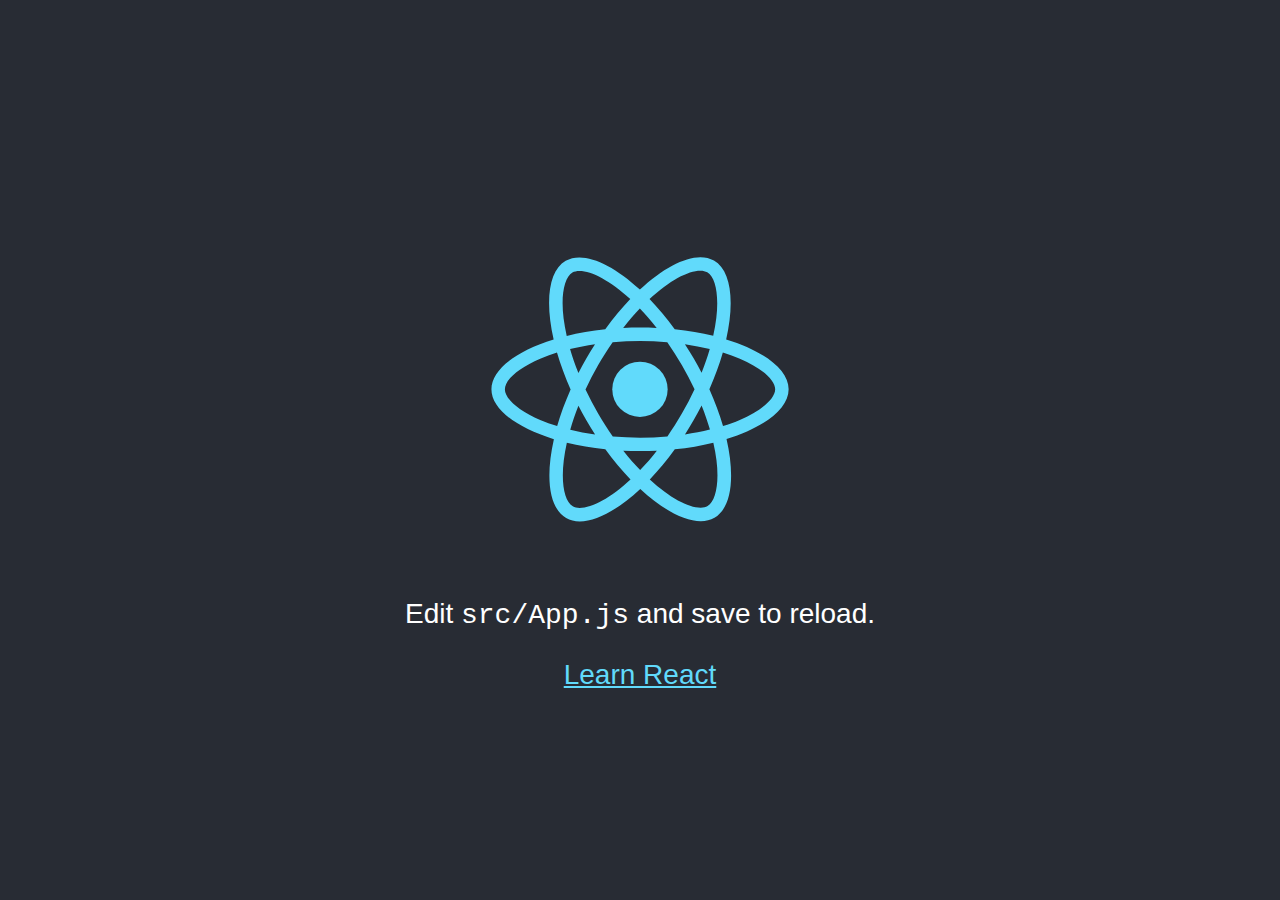
==== index.html @ d6503e28 "Updates" ====
<!doctype html><html lang="en"><head><meta charset="utf-8"/><link rel="icon" href="/favicon.ico"/><meta name="viewport" content="width=device-width,initial-scale=1"/><meta name="theme-color" content="#000000"/><meta name="description" content="Web site created using create-react-app"/><link rel="apple-touch-icon" href="/logo192.png"/><link rel="manifest" href="/manifest.json"/><title>React App</title><script defer="defer" src="/static/js/main.1dde79ad.js"></script><link href="/static/css/main.f855e6bc.css" rel="stylesheet"></head><body><noscript>You need to enable JavaScript to run this app.</noscript><div id="root"></div></body></html>
---- static/css/main.f855e6bc.css ----
body{-webkit-font-smoothing:antialiased;-moz-osx-font-smoothing:grayscale;font-family:-apple-system,BlinkMacSystemFont,Segoe UI,Roboto,Oxygen,Ubuntu,Cantarell,Fira Sans,Droid Sans,Helvetica Neue,sans-serif;margin:0}code{font-family:source-code-pro,Menlo,Monaco,Consolas,Courier New,monospace}.App{text-align:center}.App-logo{height:40vmin;pointer-events:none}@media (prefers-reduced-motion:no-preference){.App-logo{animation:App-logo-spin 20s linear infinite}}.App-header{align-items:center;background-color:#282c34;color:#fff;display:flex;flex-direction:column;font-size:calc(10px + 2vmin);justify-content:center;min-height:100vh}.App-link{color:#61dafb}@keyframes App-logo-spin{0%{transform:rotate(0deg)}to{transform:rotate(1turn)}}
/*# sourceMappingURL=main.f855e6bc.css.map*/
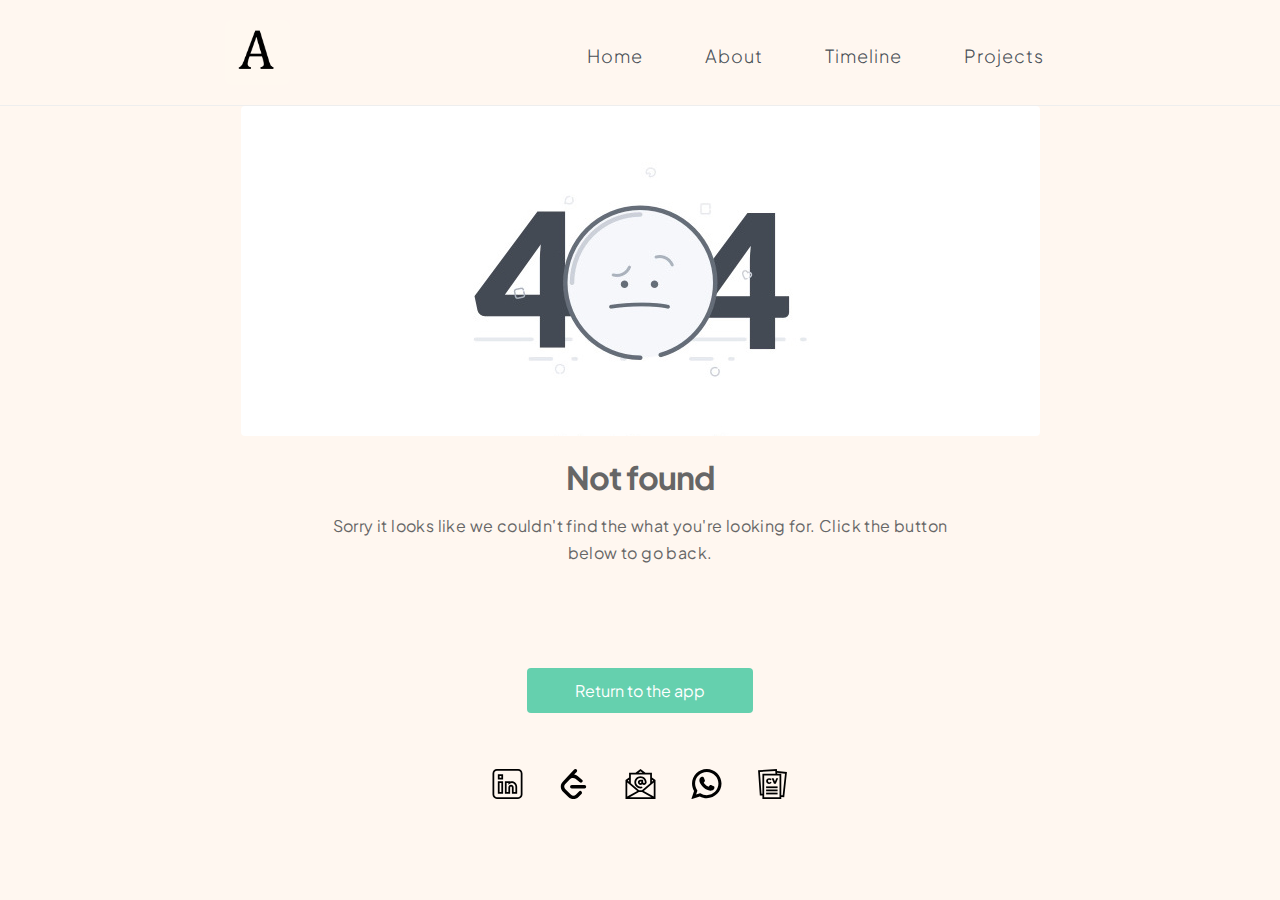
==== commit a753b6c6: "Updates" ====
--- a/index.html
+++ b/index.html
@@ -1 +1 @@
-<!doctype html><html lang="en"><head><meta charset="utf-8"/><link rel="icon" href="/favicon.ico"/><meta name="viewport" content="width=device-width,initial-scale=1"/><meta name="theme-color" content="#000000"/><meta name="description" content="Web site created using create-react-app"/><link rel="apple-touch-icon" href="/logo192.png"/><link rel="manifest" href="/manifest.json"/><title>React App</title><script defer="defer" src="/static/js/main.1dde79ad.js"></script><link href="/static/css/main.f855e6bc.css" rel="stylesheet"></head><body><noscript>You need to enable JavaScript to run this app.</noscript><div id="root"></div></body></html>+<!doctype html><html lang="en"><head><meta charset="utf-8"/><link rel="icon" href="/favicon.ico"/><meta name="viewport" content="width=device-width,initial-scale=1"/><meta name="theme-color" content="#000000"/><meta name="description" content="Web site created using create-react-app"/><link rel="apple-touch-icon" href="/logo192.png"/><link rel="manifest" href="/manifest.json"/><title>React App</title><script defer="defer" src="/static/js/main.c0bdf3b8.js"></script><link href="/static/css/main.c552f9b8.css" rel="stylesheet"></head><body><noscript>You need to enable JavaScript to run this app.</noscript><div id="root"></div></body></html>--- a/static/css/main.c552f9b8.css
+++ b/static/css/main.c552f9b8.css
@@ -0,0 +1,2 @@
+@import url(https://fonts.googleapis.com/css2?family=Plus+Jakarta+Sans:wght@500;700&display=swap);.highlight .c{color:#998;font-style:italic}.highlight .err{background-color:#e3d2d2;color:#a61717}.highlight .k,.highlight .o{font-weight:700}.highlight .cm{color:#998;font-style:italic}.highlight .cp{color:#999;font-weight:700}.highlight .c1{color:#998;font-style:italic}.highlight .cs{color:#999;font-style:italic;font-weight:700}.highlight .gd{background-color:#fdd;color:#000}.highlight .gd .x{background-color:#faa;color:#000}.highlight .ge{font-style:italic}.highlight .gr{color:#a00}.highlight .gh{color:#999}.highlight .gi{background-color:#dfd;color:#000}.highlight .gi .x{background-color:#afa;color:#000}.highlight .go{color:#888}.highlight .gp{color:#555}.highlight .gs,.highlight .gu{font-weight:700}.highlight .gu{color:purple}.highlight .gt{color:#a00}.highlight .kc,.highlight .kd,.highlight .kn,.highlight .kp,.highlight .kr,.highlight .kt{font-weight:700}.highlight .kt{color:#458}.highlight .m{color:#099}.highlight .s{color:#d14}.highlight .n{color:#333}.highlight .na{color:teal}.highlight .nb{color:#0086b3}.highlight .nc{color:#458;font-weight:700}.highlight .no{color:teal}.highlight .ni{color:purple}.highlight .ne,.highlight .nf{color:#900;font-weight:700}.highlight .nn{color:#555}.highlight .nt{color:navy}.highlight .nv{color:teal}.highlight .ow{font-weight:700}.highlight .w{color:#bbb}.highlight .mf,.highlight .mh,.highlight .mi,.highlight .mo{color:#099}.highlight .s2,.highlight .sb,.highlight .sc,.highlight .sd,.highlight .se,.highlight .sh,.highlight .si,.highlight .sx{color:#d14}.highlight .sr{color:#009926}.highlight .s1{color:#d14}.highlight .ss{color:#990073}.highlight .bp{color:#999}.highlight .vc,.highlight .vg,.highlight .vi{color:teal}.highlight .il{color:#099}.highlight .gc{background-color:#eaf2f5;color:#999}body,html{font-size:62.5%}body{color:#666;line-height:1}h1,h2,h3,h4{-webkit-font-smoothing:antialiased}h1{font-weight:700;letter-spacing:-1px}h2{font-size:2.2rem}h3{font-size:2rem}h4{font-size:1.6rem}a{color:indigo;text-decoration:underline}p{letter-spacing:.4px;line-height:1.7;margin-bottom:20px}@media only screen and (max-width:400px){p{letter-spacing:.2px}}strong{color:#000;font-weight:400}ol li,ul li{color:#666;font-weight:300;line-height:2.4rem}iframe,img,pre{max-width:100%}img,pre{border-radius:4px}figcaption{color:#aaa;font-size:1.3rem;font-weight:300;left:0;margin:0 auto;position:relative;right:0;text-align:center;top:-20px;width:100%}@media only screen and (max-width:400px){figcaption{font-size:1.2rem}}blockquote{border-left:3px solid #eee;padding-left:15px}hr{background:#eee;border:none;height:1px;margin:40px auto;width:100%}figure.highlight{margin:0;width:100%}code,tt{border-radius:2px;font-size:12px;line-height:20px;padding:1px 0}code,pre,tt{background:#fff;font-family:Consolas,Liberation Mono,Menlo,Courier,monospace}pre{border:1px solid #ededed;border-radius:2px;box-sizing:border-box;font-size:1.2rem;line-height:2rem;margin:0 0 1.75em;overflow:auto;padding:5px 10px;width:100%}.wrapper-large,.wrapper-normal{height:100%;margin:0 auto;width:96%}@media only screen and (max-width:400px){.wrapper-large,.wrapper-normal{width:88%}}@media only screen and (min-width:400px) and (max-width:1050px){.wrapper-large,.wrapper-normal{width:88%}}.wrapper-normal{max-width:560px}.wrapper-large{max-width:810px}.text-center{text-align:center}.clearfix:after,.clearfix:before{content:""}.animated{animation:fade-in-down .6s;animation-delay:.3s;animation-fill-mode:both}@keyframes fade-in-down{0%{opacity:0;transform:translateY(-10px)}to{opacity:1;transform:translateY(0)}}.blog,.home,.projects{margin-top:125px}.blog>.list,.home>.list,.projects>.list{border-top:1px solid #ededed;margin-top:30px;padding-top:40px;position:relative}.blog>.list:before,.home>.list:before,.projects>.list:before{background:#fff;border:1px solid #ededed;border-radius:3px;box-shadow:0 0 0 5px #fff;content:" ";display:block;height:7px;left:50%;margin-left:-5px;position:absolute;top:-5px;width:7px}.blog>.list>.item,.home>.list>.item,.projects>.list>.item{display:block;margin:0 auto;width:95%}.blog>.list>.item>.url,.home>.list>.item>.url,.projects>.list>.item>.url{display:block;padding:20px 0;text-decoration:none;width:100%}.blog>.list>.item>.url>.title,.home>.list>.item>.url>.title,.projects>.list>.item>.url>.title{font-weight:500;margin:0;transition:all .2s ease-in-out;width:75%}.blog>.list>.item:hover>.url>.title,.home>.list>.item:hover>.url>.title,.projects>.list>.item:hover>.url>.title{color:indigo}.blog>.list aside,.home>.list aside,.projects>.list aside{color:#aaa;float:right;font-weight:300;margin:0;position:relative;text-align:right;top:2px;transition:all .2s ease-in-out;width:25%}.blog>.list .item:hover .url aside,.home>.list .item:hover .url aside,.projects>.list .item:hover .url aside{color:#666}.blog>.list>.item>.url>.title,.projects>.list>.item>.url>.title{display:inline}.blog>.list>.item>.url>.emoji,.projects>.list>.item>.url>.emoji{display:inline;margin-right:10px;position:relative;top:-4px}.page{margin-top:125px}.page>h1{margin-bottom:6rem;text-align:center}.about img{display:block;margin:0 auto;width:50%}.post{margin-top:125px}.post>.title{margin-bottom:3rem;text-align:center}.post>.date,.post>.post-tags{-webkit-font-smoothing:antialiased;color:#aaa;display:block;font-size:1.4rem;font-weight:300;letter-spacing:1px;margin-bottom:6rem;text-align:center;text-rendering:optimizeLegibility;text-transform:uppercase}.post>.date{margin-bottom:2rem}.post>.post-tags>.item{background:#ededed;border-radius:3px;color:#666;display:inline-block;font-size:1.1rem;letter-spacing:1px;margin:3px 1px;padding:2px 8px;text-decoration:none}.post>h2,.post>h3,.post>h4{margin-top:40px}.post>h2 a,.post>h3 a,.post>h4 a{text-decoration:none}.post>.title-image{display:block;margin:0 auto;max-height:120px}.post>.blog-navigation{display:block;font-size:1.4rem;overflow:hidden;width:auto}.post>.blog-navigation a{display:block;float:left;margin:1em 0;width:50%}.post>.blog-navigation .next{text-align:right}.tags{margin-top:125px}.tags>.list{border-top:1px solid #ededed;margin-top:30px;padding-top:40px;position:relative}.tags>.list:before{background:#fff;border:1px solid #ededed;border-radius:3px;box-shadow:0 0 0 5px #fff;content:" ";display:block;height:7px;left:50%;margin-left:-5px;position:absolute;top:-5px;width:7px}.tags>.list>.item{-webkit-font-smoothing:antialiased;background:#ededed;border-radius:3px;color:#666;display:inline-block;font-size:1.3rem;font-weight:300;letter-spacing:1px;margin:0 .5rem 1rem;padding:3px 9px;text-align:center;text-decoration:none;text-rendering:optimizeLegibility;text-transform:uppercase}.tag-list>.list{padding:0}.tag-list>.list>.item{display:block;margin:0 10%;width:80%}.tag-list>.list>.item>.url{display:block;height:100%;padding:20px 0;text-decoration:none;width:100%}.tag-list>.list>.item>.url>.title{font-size:1.6rem;font-weight:400;margin:0;transition:all .2s ease-in-out;width:75%}.tag-list>.list>.item:hover>.url>.title{color:indigo}.tag-list>.list aside{color:#aaa;float:right;font-size:1.6rem;font-weight:300;margin:0;position:relative;text-align:right;top:2px;transition:all .2s ease-in-out;width:25%}.tag-list>.list .item:hover .url aside{color:#666}.author{border-bottom:1px solid #ededed;border-top:1px solid #ededed;margin:4rem auto 0;max-width:100%;padding:3rem 0}.author>.toleft>.selfie{border-radius:100%;width:90%}.author>.toright>.bio,.author>.toright>.name{display:inline-block;width:60%}.author>.toright>.name{font-family:Helvetica Neue,Helvetica,Arial,sans-serif;font-size:1.5rem;font-weight:500;margin:6px 0 0}@media only screen and (max-width:400px){.author>.toright>.name{display:block;width:100%}}@media only screen and (min-width:400px) and (max-width:1050px){.author>.toright>.name{display:block;width:100%}}.author>.toright>.bio{color:#aaa;font-family:Helvetica Neue,Helvetica,Arial,sans-serif;font-size:1.3rem;font-weight:300;line-height:1.5;margin:0;text-align:justify}@media only screen and (max-width:400px){.author>.toright>.bio{display:block;width:100%}}@media only screen and (min-width:400px) and (max-width:1050px){.author>.toright>.bio{display:block;width:100%}}.author>.toleft{display:inline-block;width:10%}@media only screen and (max-width:400px){.author>.toleft{width:20%}}@media only screen and (min-width:400px) and (max-width:1050px){.author>.toleft{width:20%}}.author>.toright{display:inline-block;vertical-align:top;width:89%}@media only screen and (max-width:400px){.author>.toright{width:78%}}@media only screen and (min-width:400px) and (max-width:1050px){.author>.toright{width:78%}}.no-disqus{border-bottom:none;padding-bottom:0}.disqus{margin:0 auto;max-width:100%;padding:40px 0}.footer-main{border-top:1px solid #ededed;color:#aaa;font-size:1.3rem;font-weight:300;margin:40px 0 0;padding:40px 0;position:relative;text-align:center}.footer-main:before{background:#fff;border:1px solid #ededed;border-radius:3px;box-shadow:0 0 0 5px #fff;content:" ";display:block;height:7px;left:50%;margin-left:-5px;position:absolute;top:-5px;width:7px}.footer-main>.copyright{padding-left:10px}.footer-main>.link{display:inline}.footer-main>.author-link{border-bottom:1px solid #453886;color:#453886;padding-bottom:.25em;text-decoration:none}.footer-main>.author-link:hover{background-image:url("data:image/svg+xml;charset=utf8,%3Csvg id=%27squiggle-link%27 xmlns=%27http://www.w3.org/2000/svg%27 xmlns:xlink=%27http://www.w3.org/1999/xlink%27 xmlns:ev=%27http://www.w3.org/2001/xml-events%27 viewBox=%270 0 20 4%27%3E%3Cstyle type=%27text/css%27%3E.squiggle{animation:shift .3s linear infinite;}@keyframes shift {from {transform:translateX%280%29;}to {transform:translateX%28-20px%29;}}%3C/style%3E%3Cpath fill=%27none%27 stroke=%27%23453886%27 stroke-width=%272%27 class=%27squiggle%27 d=%27M0,3.5 c 5,0,5,-3,10,-3 s 5,3,10,3 c 5,0,5,-3,10,-3 s 5,3,10,3%27/%3E%3C/svg%3E");background-position:bottom;background-repeat:repeat-x;background-size:20%;border-bottom:0;color:#2196f3;padding-bottom:.3em;text-decoration:none}.footer-main>.heart{fill:#fa3e3e;animation:pound .35s infinite alternate;-webkit-animation:pound .35s infinite alternate;margin:0 .5rem;width:1rem}@keyframes pound{to{transform:scale(1.1)}}.footer-main>.link>.icon{fill:#aaa!important;display:inherit;left:2px;margin:0;position:relative;top:-2px;transition:all .3s ease-in-out;width:15px!important}.footer-main>.link>.icon:hover{fill:indigo!important}.footer-main>.extra{color:#aaa;margin-top:0}.footer-main>.extra>.link{border-bottom:1px solid #0000;color:#222;padding-bottom:1px;text-decoration:none;transition:all .3s ease-in-out}.footer-main>.extra>.link:hover{border-color:#aaa}.header-home{display:block;margin:0 auto;position:relative;text-align:center;z-index:99}.header-home>.link>.selfie{border-radius:100%;box-shadow:none;height:125px;margin-bottom:25px;opacity:1;transition:all .2s;width:125px}.header-home>.link>.selfie:hover{box-shadow:0 0 4px 0 #0000002e,0 0 12px 0 #00000026;opacity:.8}.header-home>.title{font-size:4rem;margin:0 0 13px}.header-home>.description{color:#aaa;font-size:1.85rem;font-style:normal;font-weight:300;margin:0 auto 30px;width:70%}.header-home>.description a{font-weight:200}.nav-home>.list,.nav>.list{list-style:none;margin:0;padding:0 13px}.nav-home>.list>.item,.nav>.list>.item{display:inline-block}.nav-home>.list>.item>.link,.nav>.list>.item>.link{display:inline-block;font-size:1.4rem;font-weight:300;padding:20px 10px;text-decoration:none}.nav{position:absolute;right:0;top:0}.nav>.list{padding:0 13px}.nav>.list>.item>.link{font-size:1.4rem;padding:20px 10px}.nav-home{margin-top:40px;text-align:center}.nav-home>.list{padding:0}.nav-home>.list>.item>.link{border-radius:4%;font-size:2rem;margin:0;padding:7px 15px;transition:all .4s ease-in-out;width:70px}.nav-home>.list>.item>.link:hover{color:#666}.evidence{background-image:linear-gradient(180deg,#27f36a26,#27f36a26);color:#222}.star>.url>.title{background-image:linear-gradient(#27f36a26,#27f36a26);display:inline;width:auto!important}.twitter-tweet{margin:10px auto}.icon{fill:#000;color:#000;display:inline-block;height:17px;margin:7px auto;width:17px}.caption,.icon{text-align:center}.caption{font-size:1.3rem;left:0;margin:0 auto;position:relative;right:0;top:1rem;width:100%}.bigger-image{margin:5rem 0 5rem -15%;min-width:130%}@media only screen and (max-width:400px){.bigger-image{margin:2rem 0 2rem -7%;min-width:114%}}@media only screen and (min-width:400px) and (max-width:1050px){.bigger-image{margin:2rem 0 2rem -7%;min-width:114%}}.breaker{height:1px;margin:6rem auto;width:100%}.breaker:before{color:#aaa;content:"• • •";display:block;letter-spacing:4px;position:relative;top:-8px;width:100%}.breaker:before,.lost-container,.pagination{text-align:center}.pagination{margin:3rem auto 0;width:95%}.pagination>.page_number{display:inline-block;font-size:1.3rem}.pagination>.next,.pagination>.previous{display:inline-block;font-size:1.8rem;padding:1px 9px;position:relative;top:1px}.pagination>.hidden{visibility:hidden}.related{margin:10rem 0 0}.share{display:inline;float:right;position:relative;text-align:right;top:-10px;width:40%}@media only screen and (max-width:400px){.share{display:block;float:none;margin-top:5px;text-align:left;top:0;width:100%}}@media only screen and (min-width:400px) and (max-width:1050px){.share{display:block;float:none;margin-top:5px;text-align:left;top:0;width:100%}}.share>.facebook,.share>.google-plus,.share>.linkedin,.share>.reddit,.share>.twitter{border-radius:3px;color:#fff;display:inline;font-size:13px;font-weight:700;margin-left:5px;padding:6px 10px;text-decoration:none;vertical-align:middle}@media only screen and (max-width:400px){.share>.facebook,.share>.google-plus,.share>.linkedin,.share>.reddit,.share>.twitter{margin:0 5px 10px 0}}@media only screen and (min-width:400px) and (max-width:1050px){.share>.facebook,.share>.google-plus,.share>.linkedin,.share>.reddit,.share>.twitter{margin:0 5px 10px 0}}.share>.twitter{background:#4fafed}.share>.facebook{background:#4361b3}.share>.google-plus{background:#dd4b39}.share>.linkedin{background:#0077b5}.share>.reddit{background:#ff4500}.share svg{fill:#fff;display:inherit;margin:0 4px 0 0;position:relative;top:3px}@media only screen and (min-width:780px){.side-by-side{margin:6rem 0 6rem -15%;width:130%}}@media only screen and (max-width:780px){.side-by-side{margin:4rem 0;width:100%}}.side-by-side>.toleft,.side-by-side>.toright{display:inline-block;width:47.5%}@media only screen and (max-width:780px){.side-by-side>.toleft img,.side-by-side>.toright img{display:block;margin:0 auto;text-align:center}}@media only screen and (min-width:780px){.side-by-side>.toleft{margin-right:2%}}@media only screen and (max-width:780px){.side-by-side>.toleft{margin:0 0 4rem;width:100%}}@media only screen and (min-width:780px){.side-by-side>.toright{margin-left:2%;vertical-align:top}}@media only screen and (max-width:780px){.side-by-side>.toright{margin:0 0 4rem;width:100%}}.side-by-side>.toleft>p,.side-by-side>.toright>p{margin:0 0 4rem}@media only screen and (max-width:780px){.side-by-side>.toleft>p,.side-by-side>.toright>p{margin:0}}.connect-links{margin-top:20px;min-height:40px}.connect-links>.link{display:inline-block;height:35px;margin:0;position:relative;text-decoration:none;width:35px}.connect-links>.link:hover>.icon{fill:indigo;height:18px;width:18px}.connect-links>.link:hover:before{display:inline-block;opacity:1;transform:translateZ(0);white-space:nowrap}.connect-links>.link:before{background:#222;border-radius:2px;bottom:-34px;color:#fff;content:attr(data-title);display:none;font-size:13px;height:22px;left:-6px;line-height:22px;margin:0 auto;padding:3px 10px;z-index:99}.connect-links>.link:after,.connect-links>.link:before{opacity:0;position:absolute;transform:translate3d(0,-8px,0);transition:opacity .15s linear,transform .15s linear}.connect-links>.link:after{border-bottom:6px solid #222;border-left:5px solid #0000;border-right:5px solid #0000;content:"";height:0;left:13px;top:35px;width:0;z-index:100}.connect-links>.link:hover:after{opacity:1;transform:translateZ(0)}.connect-links>.icon{transition:all .2s ease-in-out}.spoiler{position:relative}.spoiler:before{background-color:#fafae0;bottom:0;content:"";left:0;position:absolute;right:0;top:0;z-index:50}.spoiler:hover:before{display:none}.not-found-description{margin:0 auto;max-width:50%;padding-bottom:7em}.link-button,.primary-btn{background-color:#65d0ae;border-radius:4px;color:#fff;margin:10px auto;padding:12px 48px;text-decoration:none}:where(html){-webkit-text-size-adjust:100%;-moz-text-size-adjust:100%;text-size-adjust:100%;line-height:1.15}:where(h1){font-size:2em;margin-block-end:.67em;margin-block-start:.67em}:where(dl,ol,ul) :where(dl,ol,ul){margin-block-end:0;margin-block-start:0}:where(hr){box-sizing:initial;color:inherit;height:0}:where(abbr[title]){text-decoration:underline;-webkit-text-decoration:underline dotted;text-decoration:underline dotted}:where(b,strong){font-weight:bolder}:where(code,kbd,pre,samp){font-family:monospace,monospace;font-size:1em}:where(small){font-size:80%}:where(table){border-color:currentColor;text-indent:0}:where(button,input,select){margin:0}:where(button){text-transform:none}:where(button,input:is([type=button i],[type=reset i],[type=submit i])){-webkit-appearance:button}:where(progress){vertical-align:initial}:where(select){text-transform:none}:where(textarea){margin:0}:where(input[type=search i]){-webkit-appearance:textfield;outline-offset:-2px}::-webkit-inner-spin-button,::-webkit-outer-spin-button{height:auto}::-webkit-input-placeholder{color:inherit;opacity:.54}::-webkit-search-decoration{-webkit-appearance:none}::-webkit-file-upload-button{-webkit-appearance:button;font:inherit}:where(button,input:is([type=button i],[type=color i],[type=reset i],[type=submit i]))::-moz-focus-inner{border-style:none;padding:0}:where(button,input:is([type=button i],[type=color i],[type=reset i],[type=submit i]))::-moz-focusring{outline:1px dotted ButtonText}:where(:-moz-ui-invalid){box-shadow:none}:where(dialog){background-color:#fff;border:solid;color:#000;height:-moz-fit-content;height:-webkit-fit-content;height:fit-content;left:0;margin:auto;padding:1em;position:absolute;right:0;width:-moz-fit-content;width:-webkit-fit-content;width:fit-content}:where(dialog:not([open])){display:none}:where(summary){display:list-item}body{background-color:#fff7f0;border:0;font:inherit;font-family:Plus Jakarta Sans,Segoe UI,Roboto,Oxygen,Ubuntu,Cantarell,Fira Sans,Droid Sans,Helvetica Neue,sans-serif;font-size:16px;height:100vh;line-height:26px;margin:0 auto;padding:0;vertical-align:initial;width:100vw}::selection{background-color:#755cde;color:#fff}::placeholder{color:#000}h1,h2,h3,h4{text-rendering:optimizeLegibility}.float-right{float:right}.float-left{float:left}.clearfix:after,.clearfix:before{content:" ";display:table}.clearfix:after{clear:both}.header-container{border-bottom:1px solid #eee;margin:0 auto;padding:20px 10px;width:100%}.header-container .header-inner{align-items:center;display:flex;justify-content:space-between;margin:0 auto;max-width:850px}.header-container .site-avatar{display:flex;float:left;margin-right:15px}.header-container .site-avatar img{border-radius:5px;height:65px;width:65px}.header-container .header-nav{display:inline-block;float:right;font-size:18px;margin-top:6px;vertical-align:middle}.header-container .header-nav ul{margin:0;padding:0}.header-container .header-nav li{display:inline-block;list-style-type:none}.header-container .header-nav a{align-items:center;background-color:#0000;border:1px solid #0000;border-radius:4px;box-sizing:border-box;color:#495057;cursor:pointer;display:inline-block;height:100%;justify-content:center;letter-spacing:1px;line-height:1;padding:14px 30px;position:relative;text-decoration:none;-webkit-user-select:none;user-select:none;white-space:nowrap;width:auto}.header-container .header-nav a:hover{background-color:#755cde;border-radius:35px;color:#fff}.header-container .header-nav a:active,.header-container .header-nav a:hover{outline-width:0}.header-container .header-nav .nav-link-selected{background-color:#000;border-radius:35px;color:#fff;font-weight:600}.footer{align-items:center;bottom:0;display:flex;flex-direction:row;font-size:1.4em;height:110px;justify-content:center}.footer-social-links{margin-top:40px;min-height:40px}.social-link{display:inline-block;font-weight:400;height:35px;line-height:1.45;margin:0;position:relative;text-decoration:none;-webkit-user-select:text;user-select:text;width:35px}.social-link:before{background:#222;border-radius:2px;bottom:64px;color:#fff;content:attr(data-title);display:none;font-size:13px;height:22px;left:-6px;line-height:22px;margin:0 auto;opacity:0;padding:3px 10px;position:absolute;transform:translate3d(0,-8px,0);transition:opacity .15s linear,transform .15s linear;z-index:99}.social-link .social-link-icon{color:#000;display:inline-block;height:30px;margin:7px auto;text-align:center;width:35px}.social-link:hover{fill:#755cde;white-space:pre-wrap}.social-link:hover:before{display:inline-block;left:50%;opacity:1;transform:translateX(-50%);white-space:nowrap}.social-link:hover:after{opacity:1;transform:translateZ(0)}.footer .social-link{color:#333;flex:1 1;padding:.7em;transition:transform .14s}.footer .social-link:hover{transform:translateY(-10px)}.footer .social-link .social-link-icon{animation:popUp 6s ease-out infinite}.footer a:nth-child(3) .fa,.footer a:nth-child(4) .fa{animation-delay:.14s}.footer a:nth-child(2) .fa,.footer a:nth-child(5) .fa{animation-delay:.28s}.footer a:first-child .fa,.footer a:nth-child(6) .fa{animation-delay:.42s}.home-page-container{height:100%;margin:125px auto 0;max-width:1110px;width:96%}.home-container__inner{align-items:center;display:flex;flex-direction:column;justify-content:space-between;margin:0 auto;position:relative;text-align:center}.home-container__inner article{width:50%}.home-container__animated{animation:fade-in-down .6s;animation-delay:.3s;animation-fill-mode:both}.home-profile-pic{border-radius:100%;box-shadow:none;height:300px;margin-bottom:25px;max-width:450px;opacity:1;transition:all .2s;width:300px}.home-title{color:#222;font-size:2em;font-weight:700;letter-spacing:.08rem;line-height:1.2em;margin:10px 0 12px}.home-description{color:#7a746e;font-size:1.15em;line-height:1.75em}blockquote{border-left:1px solid #e5e5e5;font-style:italic;margin:0;padding:0 0 0 20px}.about-separator{border:0;border-top:1px solid #eee;display:block;height:1px;margin-bottom:25px;margin-left:-25px;margin-top:30px;padding:0;width:875px}.about-wrapper{margin:0 auto;max-width:800px;width:80%}.about-links-container>a{margin:3px 6px 3px 0;text-decoration:none}.about-skills-table tr:nth-child(odd){background-color:#fff}.about-skills-table tr:nth-child(2n){background-color:#f1f1f1}.about-skills-table tr{border-bottom:1px solid #ddd}.about-skills-table td:first-child,.about-skills-table th:first-child{padding-left:16px}.about-skills-table td,.about-skills-table th{display:table-cell;padding:8px;text-align:left;vertical-align:top}.about-skills-table th{font-weight:700}.about-skills-table{border:1px solid #ccc;border-collapse:collapse;border-spacing:0;display:table;font-size:13px!important;width:100%}.vertical-timeline-container{margin:25px auto 0;max-width:700px;width:80%}.projects-container{margin-left:100px;margin-top:25px;max-width:1700px;width:80%}.projects-header{color:#000;font-size:2.5em;letter-spacing:.08rem;line-height:1.5em}.projects-text{line-height:1.6;margin:2em auto}.projects-form-container{margin-left:-20px}.projects-form-email,.projects-form-name{box-sizing:border-box;clear:none;float:left;margin-left:0;padding:20px;width:50%}.projects-message-form-field{background:#ffffffbf;border:1px solid #00000026;border-radius:.35em;color:#888;display:block;font-family:Source Sans Pro,sans-serif;line-height:1.25em;outline:0;padding:.75em 1em;position:relative;transition:all .35s ease-in-out;width:100%}.projects-message-form-field:hover{border:1px solid}.projects-message-form-field:focus{border-color:#0000;border-radius:4px;box-shadow:0 0 0 1px #1264a3,0 0 0 5px #1d9bd14d}.projects-message-textarea{margin:20px;outline:none;overflow-wrap:break-word;padding:20px;resize:vertical;width:calc(100% - 54px)}.projects-submit-btn{background-color:#000;border:none;border-radius:9999px;color:#fff;cursor:pointer;float:right;font-weight:600;height:3.5em;letter-spacing:.03em;margin-right:-8px;margin-top:10px;padding:12px 30px;text-align:center;transition:background-color .35s ease-in-out}.projects-submit-btn:hover{background-color:#755cde}.projects-submit-btn:focus{border-color:#0000;border-radius:4px;box-shadow:0 0 0 1px #1264a3,0 0 0 5px #1d9bd14d}.vertical-timeline *{-webkit-box-sizing:border-box;box-sizing:border-box}.vertical-timeline{margin:0 auto;max-width:1170px;padding:2em 0;position:relative;width:95%}.vertical-timeline:after{clear:both;content:"";display:table}.vertical-timeline:before{background:var(--line-color);content:"";height:100%;left:18px;position:absolute;top:0;width:4px}.vertical-timeline.vertical-timeline--one-column-right:before{left:auto;right:18px}@media only screen and (min-width:1170px){.vertical-timeline.vertical-timeline--two-columns{width:90%}.vertical-timeline.vertical-timeline--two-columns:before{left:50%;margin-left:-2px}}.vertical-timeline-element{margin:2em 0;position:relative}.vertical-timeline-element>div{min-height:1px}.vertical-timeline-element:after{clear:both;content:"";display:table}.vertical-timeline-element:first-child{margin-top:0}.vertical-timeline-element:last-child{margin-bottom:0}@media only screen and (min-width:1170px){.vertical-timeline-element{margin:4em 0}.vertical-timeline-element:first-child{margin-top:0}.vertical-timeline-element:last-child{margin-bottom:0}}.vertical-timeline-element-icon{border-radius:50%;-webkit-box-shadow:0 0 0 4px #fff,inset 0 2px 0 #00000014,0 3px 0 4px #0000000d;box-shadow:0 0 0 4px #fff,inset 0 2px 0 #00000014,0 3px 0 4px #0000000d;height:40px;left:0;position:absolute;top:0;width:40px}.vertical-timeline--one-column-right .vertical-timeline-element-icon{left:auto;right:0}.vertical-timeline-element-icon svg{display:block;height:24px;left:50%;margin-left:-12px;margin-top:-12px;position:relative;top:50%;width:24px}@media only screen and (min-width:1170px){.vertical-timeline--two-columns .vertical-timeline-element-icon{height:60px;left:50%;margin-left:-30px;width:60px}}.vertical-timeline-element-icon{-webkit-backface-visibility:hidden;-webkit-transform:translateZ(0)}.vertical-timeline--animate .vertical-timeline-element-icon.is-hidden{visibility:hidden}.vertical-timeline--animate .vertical-timeline-element-icon.bounce-in{-webkit-animation:cd-bounce-1 .6s;animation:cd-bounce-1 .6s;visibility:visible}@-webkit-keyframes cd-bounce-1{0%{opacity:0;-webkit-transform:scale(.5)}60%{opacity:1;-webkit-transform:scale(1.2)}to{-webkit-transform:scale(1)}}@keyframes cd-bounce-1{0%{opacity:0;-webkit-transform:scale(.5);transform:scale(.5)}60%{opacity:1;-webkit-transform:scale(1.2);transform:scale(1.2)}to{-webkit-transform:scale(1);transform:scale(1)}}.vertical-timeline-element-content{background:#fff;border-radius:.25em;-webkit-box-shadow:0 3px 0 #ddd;box-shadow:0 3px 0 #ddd;margin-left:60px;padding:1em;position:relative}.vertical-timeline--one-column-right .vertical-timeline-element-content{margin-left:0;margin-right:60px}.vertical-timeline-element--no-children .vertical-timeline-element-content{background:0 0;-webkit-box-shadow:none;box-shadow:none}.vertical-timeline-element-content:after{clear:both;content:"";display:table}.vertical-timeline-element-content h2{color:#303e49}.vertical-timeline-element-content .vertical-timeline-element-date,.vertical-timeline-element-content p{font-size:13px;font-size:.8125rem;font-weight:500}.vertical-timeline-element-content .vertical-timeline-element-date{display:inline-block}.vertical-timeline-element-content p{line-height:1.6;margin:1em 0 0}.vertical-timeline-element-subtitle,.vertical-timeline-element-title{margin:0}.vertical-timeline-element-content .vertical-timeline-element-date{float:left;opacity:.7;padding:.8em 0}.vertical-timeline-element-content-arrow{border:7px solid #0000;border-right-color:#fff;content:"";height:0;position:absolute;right:100%;top:16px;width:0}.vertical-timeline--one-column-right .vertical-timeline-element-content-arrow{border:7px solid #0000;border-left-color:#fff;content:"";height:0;left:100%;position:absolute;right:auto;top:16px;width:0}.vertical-timeline--one-column-right .vertical-timeline-element-content:before{border-left:7px solid #fff;border-right:initial;left:100%}.vertical-timeline-element--no-children .vertical-timeline-element-content-arrow,.vertical-timeline-element--no-children .vertical-timeline-element-content:before{display:none}@media only screen and (min-width:768px){.vertical-timeline-element-content h2{font-size:20px;font-size:1.25rem}.vertical-timeline-element-content p{font-size:16px;font-size:1rem}.vertical-timeline-element-content .vertical-timeline-element-date{font-size:14px;font-size:.875rem}}@media only screen and (min-width:1170px){.vertical-timeline--two-columns .vertical-timeline-element-content{margin-left:0;padding:1.5em;width:44%}.vertical-timeline--two-columns .vertical-timeline-element-content-arrow{left:100%;top:24px;-webkit-transform:rotate(180deg);transform:rotate(180deg)}.vertical-timeline--two-columns .vertical-timeline-element-content .vertical-timeline-element-date{font-size:16px;font-size:1rem;left:124%;position:absolute;top:6px;width:100%}.vertical-timeline--two-columns .vertical-timeline-element.vertical-timeline-element--right .vertical-timeline-element-content,.vertical-timeline--two-columns .vertical-timeline-element:nth-child(2n):not(.vertical-timeline-element--left) .vertical-timeline-element-content{float:right}.vertical-timeline--two-columns .vertical-timeline-element.vertical-timeline-element--right .vertical-timeline-element-content-arrow,.vertical-timeline--two-columns .vertical-timeline-element:nth-child(2n):not(.vertical-timeline-element--left) .vertical-timeline-element-content-arrow{left:auto;right:100%;top:24px;-webkit-transform:rotate(0);transform:rotate(0)}.vertical-timeline--one-column-right .vertical-timeline-element.vertical-timeline-element--right .vertical-timeline-element-content-arrow,.vertical-timeline--one-column-right .vertical-timeline-element:nth-child(2n):not(.vertical-timeline-element--left) .vertical-timeline-element-content-arrow{left:100%;right:auto;top:24px;-webkit-transform:rotate(0);transform:rotate(0)}.vertical-timeline--two-columns .vertical-timeline-element.vertical-timeline-element--right .vertical-timeline-element-content .vertical-timeline-element-date,.vertical-timeline--two-columns .vertical-timeline-element:nth-child(2n):not(.vertical-timeline-element--left) .vertical-timeline-element-content .vertical-timeline-element-date{left:auto;right:124%;text-align:right}}.vertical-timeline--animate .vertical-timeline-element-content.is-hidden{visibility:hidden}.vertical-timeline--animate .vertical-timeline-element-content.bounce-in{-webkit-animation:cd-bounce-2 .6s;animation:cd-bounce-2 .6s;visibility:visible}@media only screen and (min-width:1170px){.vertical-timeline--two-columns.vertical-timeline--animate .vertical-timeline-element.vertical-timeline-element--right .vertical-timeline-element-content.bounce-in,.vertical-timeline--two-columns.vertical-timeline--animate .vertical-timeline-element:nth-child(2n):not(.vertical-timeline-element--left) .vertical-timeline-element-content.bounce-in{-webkit-animation:cd-bounce-2-inverse .6s;animation:cd-bounce-2-inverse .6s}}@media only screen and (max-width:1169px){.vertical-timeline--animate .vertical-timeline-element-content.bounce-in{-webkit-animation:cd-bounce-2-inverse .6s;animation:cd-bounce-2-inverse .6s;visibility:visible}}@-webkit-keyframes cd-bounce-2{0%{opacity:0;-webkit-transform:translateX(-100px)}60%{opacity:1;-webkit-transform:translateX(20px)}to{-webkit-transform:translateX(0)}}@keyframes cd-bounce-2{0%{opacity:0;-webkit-transform:translateX(-100px);transform:translateX(-100px)}60%{opacity:1;-webkit-transform:translateX(20px);transform:translateX(20px)}to{-webkit-transform:translateX(0);transform:translateX(0)}}@-webkit-keyframes cd-bounce-2-inverse{0%{opacity:0;-webkit-transform:translateX(100px)}60%{opacity:1;-webkit-transform:translateX(-20px)}to{-webkit-transform:translateX(0)}}@keyframes cd-bounce-2-inverse{0%{opacity:0;-webkit-transform:translateX(100px);transform:translateX(100px)}60%{opacity:1;-webkit-transform:translateX(-20px);transform:translateX(-20px)}to{-webkit-transform:translateX(0);transform:translateX(0)}}#info{padding:10px;pointer-events:none;-webkit-user-select:none;user-select:none}
+/*# sourceMappingURL=main.c552f9b8.css.map*/